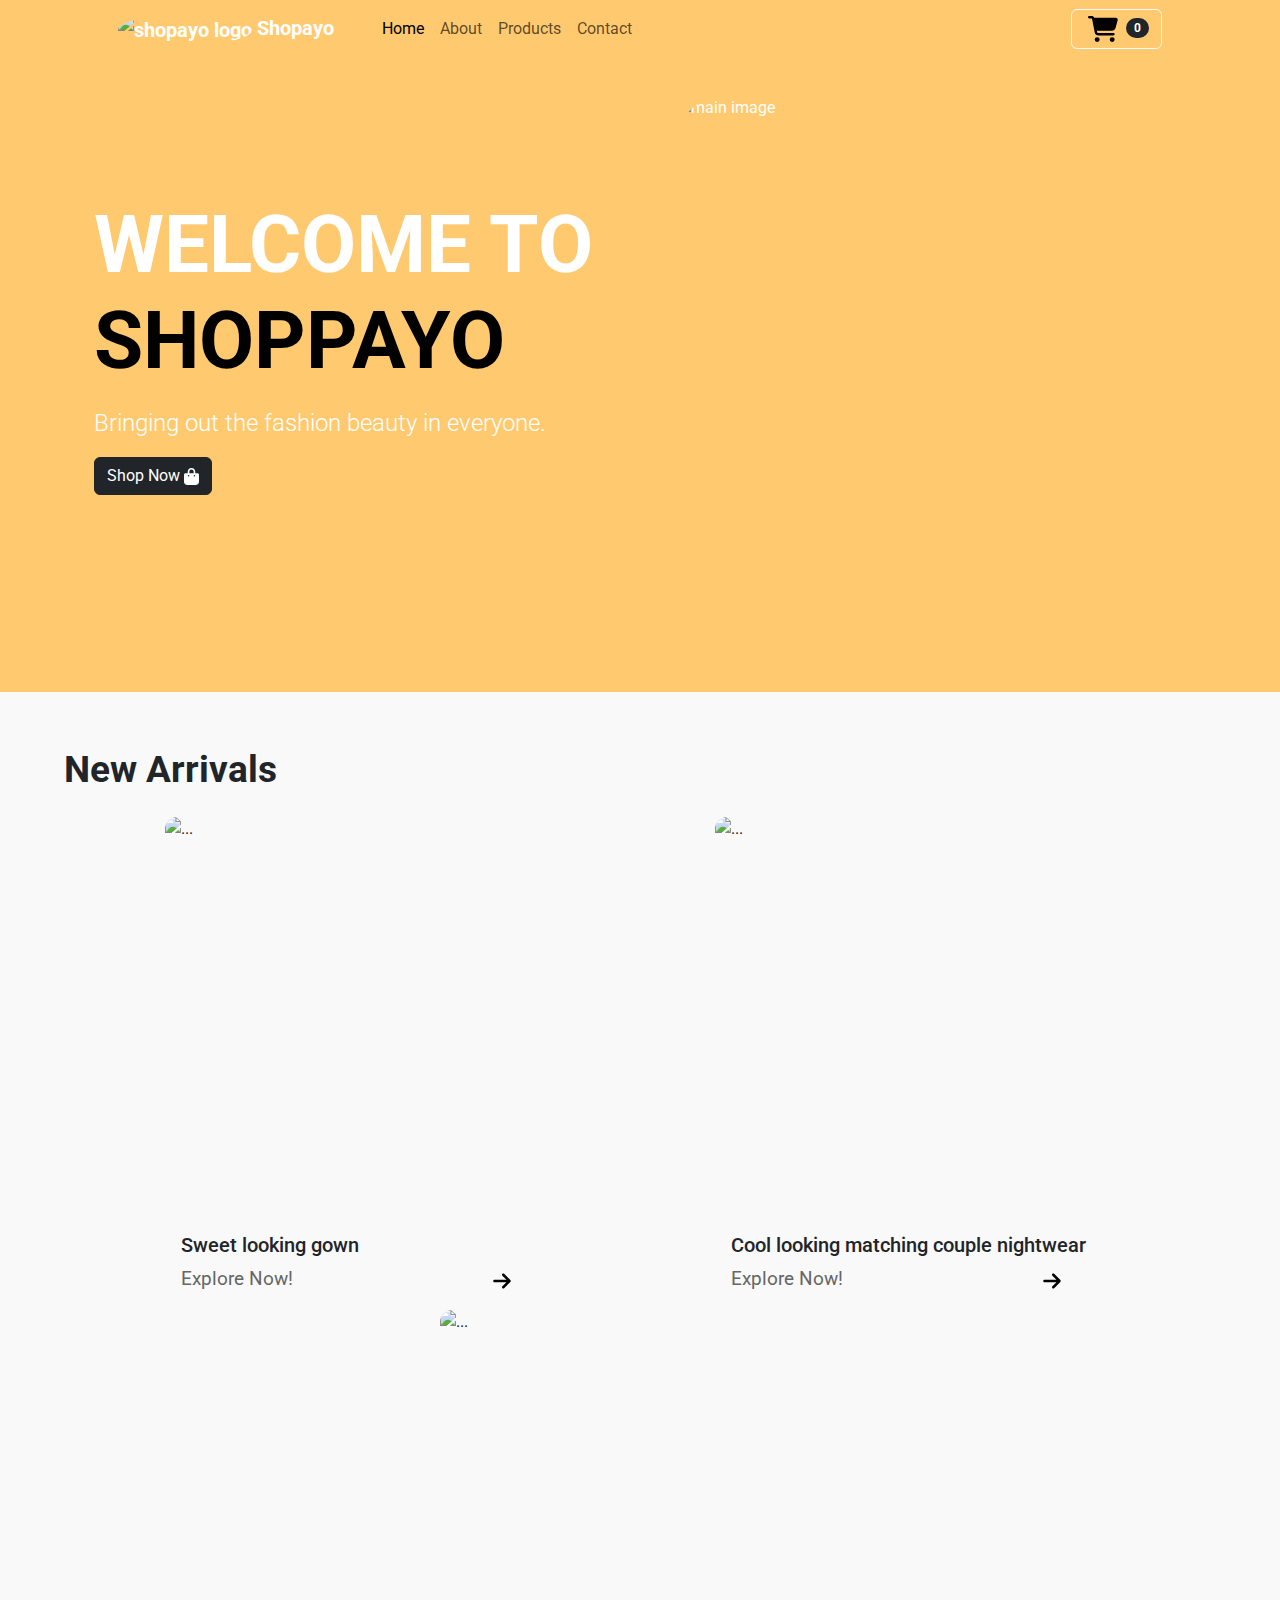
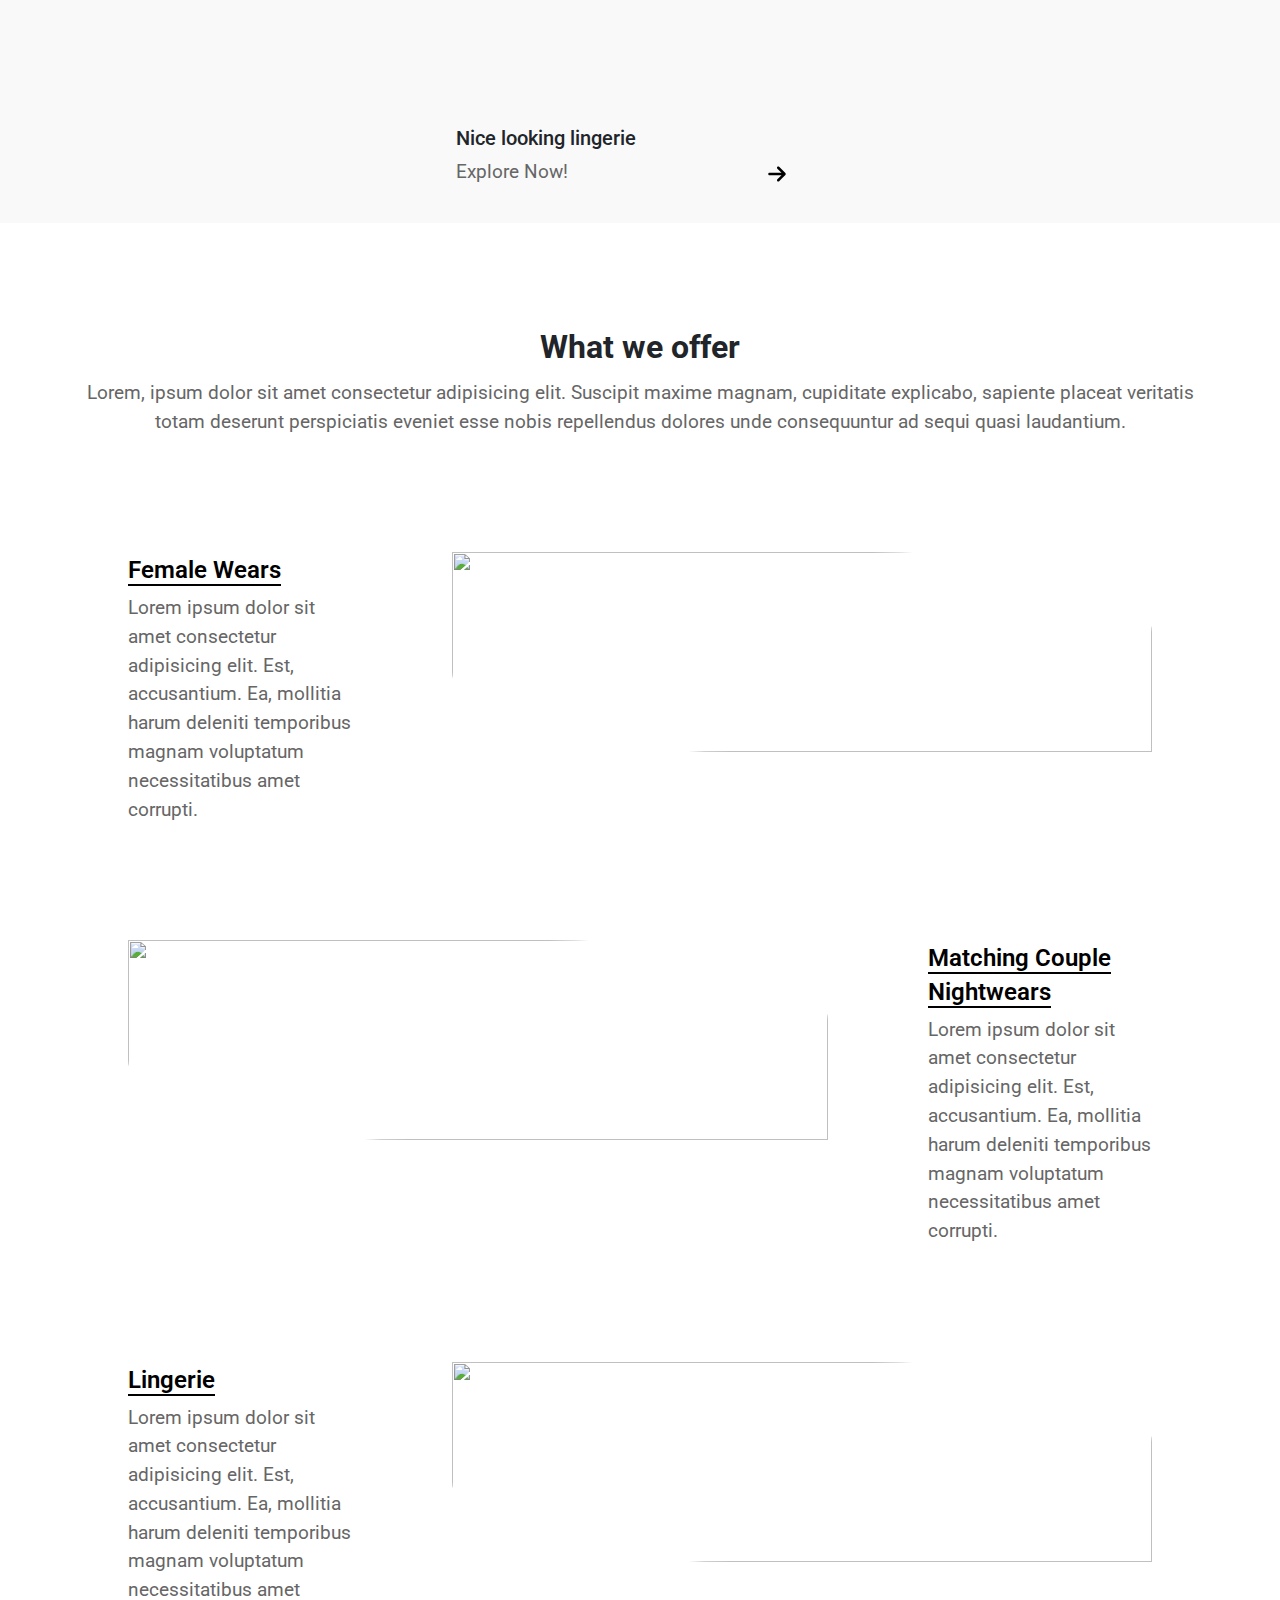
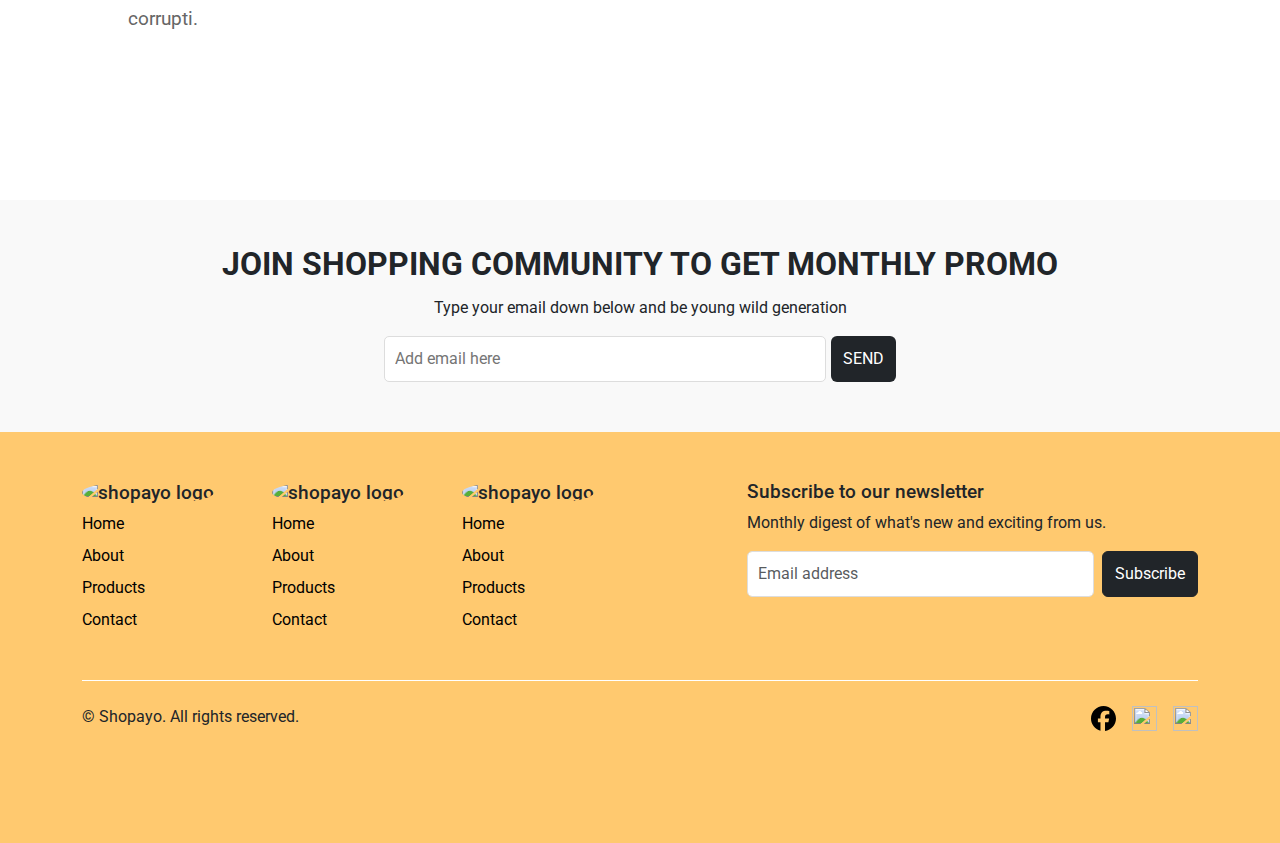
==== index.html @ 213a8718 "Add files via upload" ====
<!DOCTYPE html>
<html lang="en">
  <head>
    <meta charset="UTF-8" />
    <meta http-equiv="X-UA-Compatible" content="IE=edge" />
    <meta name="viewport" content="width=device-width, initial-scale=1.0" />
    <title>Shopayo</title>

    <!-- googlefonts link -->
    <link rel="preconnect" href="https://fonts.googleapis.com" />
    <link rel="preconnect" href="https://fonts.gstatic.com" crossorigin />
    <link
      href="https://fonts.googleapis.com/css2?family=Roboto:ital,wght@0,100;0,300;0,400;0,500;0,700;0,900;1,100;1,300;1,400;1,500;1,700;1,900&display=swap"
      rel="stylesheet"
    />

    <!-- bootstrap link -->
    <link
      href="https://cdn.jsdelivr.net/npm/bootstrap@5.3.3/dist/css/bootstrap.min.css"
      rel="stylesheet"
      integrity="sha384-QWTKZyjpPEjISv5WaRU9OFeRpok6YctnYmDr5pNlyT2bRjXh0JMhjY6hW+ALEwIH"
      crossorigin="anonymous"
    />

    <!-- swiperJS link css -->
  <link
  rel="stylesheet"
  href="https://cdn.jsdelivr.net/npm/swiper@11/swiper-bundle.min.css"
/>

    <!-- css link -->
    <link rel="stylesheet" href="./css/style.css" />
  </head>
  <body>
    <header>
      <!-- navbar -->
      <nav class="navbar navbar-expand-lg">
          <div class="container px-4 px-lg-5">
            <a class="navbar-brand text-white shopayo"><img class="logo" src="./assets/logo.png" alt="shopayo logo"> Shopayo</a>
            <button
              class="navbar-toggler collapsed"
              type="button"
              data-bs-toggle="collapse"
              data-bs-target="#navbarSupportedContent"
              aria-controls="navbarSupportedContent"
              aria-expanded="false"
              aria-label="Toggle navigation"
            >
              <span class="navbar-toggler-icon"></span>
            </button>
            <div class="navbar-collapse collapse" id="navbarSupportedContent">
              <ul class="navbar-nav me-auto mb-2 mb-lg-0 ms-lg-4">
                <li class="nav-item">
                  <a class="nav-link active" aria-current="page" href="#!"
                    >Home</a
                  >
                </li>
                <li class="nav-item">
                  <a class="nav-link" href="#about">About</a>
                </li>
                <li class="nav-item">
                  <a class="nav-link" href="./products.html">Products</a>
                </li>
                <li class="nav-item">
                  <a class="nav-link" href="./contact.html">Contact</a>
                </li>
              </ul>
            </div>
              <a href="./sign-in.html" class="account active"><img class="user-profile" src="./assets/person-circle.svg" alt=""></a>
              <button class="btn btn-outline-light cart-button" type="submit">
                <i class="bi-cart-fill me-1"></i>
                <img src="./assets/cart-shopping-solid.svg" alt="" width="30px">
                <span class="badge bg-dark text-white ms-1 rounded-pill cart"
                  >0</span
                >
              </button>
          </div>  
        </nav>
      </header>

      <!-- main-section -->
      <section id="main-section">
        <div class="container col-xxl-8 px-4 pt-5 pb-sm-1 pb-md-3 pb-lg-5  main-sec hidden">
          <div class="row flex-lg-row-reverse align-items-center g-5 py-5">
            <div class="col-10 col-sm-8 col-lg-6">
              <img src="./assets/main.jpg" class="d-block mx-lg-auto img-fluid main-image" alt="main image" width="500" height="500" loading="lazy">
            </div>
            <div class="col-lg-6">
              <h1 class="mb-3">WELCOME TO <span id="Shopayo">SHOPPAYO</span></h1>
              <p class="lead">Bringing out the fashion beauty in everyone.</p>
              <a href="./products.html" class="btn btn-dark">Shop Now <img src="./assets/bag-shopping-solid.svg" alt="" width="15px"></a>
            </div>
          </div>
        </div>
      </section>
 

    <section class="new-arrivals">
      <div class="hero-text">
        <h2>New Arrivals</h2>
      </div>

      <!-- new arrivals -->
      <div class="new-arrivals-cards">
        <div class="card" style="width: 25rem">
          <img src="./assets/fw1.jpg" class="card-img-top" alt="..." height="400px"/>
          <div class="card-body">
            <h5 class="card-title">Sweet looking gown</h5>
            <a href="./products.html" class="link">
              Explore Now!  <a href="./products.html"> <img class="animate-arrow" src="./assets/arrow.svg" alt="" width="40px" height="20px"></a>
            </a>
          </div>
        </div> 

          <div class="card" style="width: 25rem">
            <img src="./assets/mc1.jpg" class="card-img-top" alt="..." height="400px"/>
            <div class="card-body">
              <h5 class="card-title">Cool looking matching couple nightwear</h5>
              <a href="./products.html" class="link">
                Explore Now!  <a href="./products.html"> <img class="animate-arrow" src="./assets/arrow.svg" alt="" width="40px" height="20px"></a>
              </a>
            </div>
          </div>
      </div>
      <div class="card card3" style="width: 25rem">
        <img src="./assets/l1.jpg" class="card-img-top" alt="..." height="400px"/>
        <div class="card-body">
          <h5 class="card-title">Nice looking lingerie</h5>
          <a href="./products.html" class="link">
            Explore Now!  <a href="./products.html"> <img class="animate-arrow" src="./assets/arrow.svg" alt="" width="40px" height="20px"></a>
          </a>
        </div>
      </div>
    </section>

    <!-- about-section -->
    <section class="about">
      <div class="ii container sec-1 hidden">
        <div class="row">
          <h2>What we offer</h2>
          <p class="paragraph">
          Lorem, ipsum dolor sit amet consectetur adipisicing elit. Suscipit
          maxime magnam, cupiditate explicabo, sapiente placeat veritatis totam
          deserunt perspiciatis eveniet esse nobis repellendus dolores unde
          consequuntur ad sequi quasi laudantium.
          </p>
        </div>
      </div>

      <div class="main-about">
        <div class="text sec-2 hidden">
          <h3><a href="./products.html">Female Wears</a></h3>
          <p class="paragraph">
            Lorem ipsum dolor sit amet consectetur adipisicing elit. Est,
            accusantium. Ea, mollitia harum deleniti temporibus magnam
            voluptatum necessitatibus amet corrupti.
          </p>
        </div>
        <img class="images sec-2 hidden" src="./assets/item1.jpg" alt="" />
      </div>

      <div class="about-main">
        <img class="images sec-3 hidden" src="./assets/item2.jpg" alt="" />
        <div class="text sec-3 hidden">
          <h3><a href="./products.html">Matching Couple Nightwears</a></h3>
          <p class="paragraph">
            Lorem ipsum dolor sit amet consectetur adipisicing elit. Est,
            accusantium. Ea, mollitia harum deleniti temporibus magnam
            voluptatum necessitatibus amet corrupti.
          </p>
        </div>
      </div>

      <div class="main-about">
        <div class="text sec-4 hidden">
          <h3><a href="./products.html">Lingerie</a></h3>
          <p class="paragraph">
            Lorem ipsum dolor sit amet consectetur adipisicing elit. Est,
            accusantium. Ea, mollitia harum deleniti temporibus magnam
            voluptatum necessitatibus amet corrupti.
          </p>
        </div>
        <img class="images sec-4 hidden" src="./assets/item3.jpg" alt="" />
      </div>
    </section>

    <!-- community section -->
    <section class="community-section">
      <div class="community-info">
        <h2>JOIN SHOPPING COMMUNITY TO GET MONTHLY PROMO</h2>
        <p>Type your email down below and be young wild generation</p>

        <div class="form">
          <input type="email" placeholder="Add email here">
          <button type="submit" class="btn btn-dark">SEND</button>
        </div>
      </div>
    </section>
    <!-- testimonials -->

    <!-- <section class="testimonials">
      <h2>What our customers say about us</h2>



      <div class="slider-container">
        <div class="slider">
            <div class="slide">
              <div class="card">
                <img src="./assets/testiomonial image .png" class="testiomonial-image" alt="..."/>
                <h3>Lorem Ipsum</h3>
                <p>Lorem ipsum dolor sit amet consectetur adipisicing elit.</p>
              </div>
            </div>
  
            <div class="slide">
              <div class="card">
                <img src="./assets/testiomonial image .png" class="testiomonial-image" alt="..."/>
                <h3>Lorem Ipsum</h3>
                <p>Lorem ipsum dolor sit amet consectetur adipisicing elit.</p>
              </div>
            </div>
  
            <div class="slide">
              <div class="card">
                <img src="./assets/testiomonial image .png" class="testiomonial-image" alt="..."/>
                <h3>Lorem Ipsum</h3>
                <p>Lorem ipsum dolor sit amet consectetur adipisicing elit.</p>
              </div>
            </div>

            <div class="slide">
              <div class="card">
                <img src="./assets/testiomonial image .png" class="testiomonial-image" alt="..."/>
                <h3>Lorem Ipsum</h3>
                <p>Lorem ipsum dolor sit amet consectetur adipisicing elit.</p>
              </div>
            </div>

            <div class="slide">
              <div class="card">
                <img src="./assets/testiomonial image .png" class="testiomonial-image" alt="..."/>
                <h3>Lorem Ipsum</h3>
                <p>Lorem ipsum dolor sit amet consectetur adipisicing elit.</p>
              </div>
            </div>

            <div class="slide">
              <div class="card">
                <img src="./assets/testiomonial image .png" class="testiomonial-image" alt="..."/>
                <h3>Lorem Ipsum</h3>
                <p>Lorem ipsum dolor sit amet consectetur adipisicing elit.</p>
              </div>
            </div>

            <div class="slide">
              <div class="card">
                <img src="./assets/testiomonial image .png" class="testiomonial-image" alt="..."/>
                <h3>Lorem Ipsum</h3>
                <p>Lorem ipsum dolor sit amet consectetur adipisicing elit.</p>
              </div>
            </div>

            <div class="slide">
              <div class="card">
                <img src="./assets/testiomonial image .png" class="testiomonial-image" alt="..."/>
                <h3>Lorem Ipsum</h3>
                <p>Lorem ipsum dolor sit amet consectetur adipisicing elit.</p>
              </div>
            </div>

            <div class="slide">
              <div class="card">
                <img src="./assets/testiomonial image .png" class="testiomonial-image" alt="..."/>
                <h3>Lorem Ipsum</h3>
                <p>Lorem ipsum dolor sit amet consectetur adipisicing elit.</p>
              </div>
            </div>
        </div>
    </div>
    </section> -->

    <!-- footer -->
    <div class="footer">
    <div class="container">
      <footer class="py-5">
        <div class="row">
          <div class="col-6 col-md-2 mb-3">
            <h4><img class="footer-logo" src="./assets/logo.png" alt="shopayo logo"></h4>
            <ul class="nav flex-column">
              <li class="nav-item mb-2"><a href="#" class="nav-link p-0 a">Home</a></li>
              <li class="nav-item mb-2"><a href="#" class="nav-link p-0 a">About</a></li>
              <li class="nav-item mb-2"><a href="#" class="nav-link p-0 a">Products</a></li>
              <li class="nav-item mb-2"><a href="#" class="nav-link p-0 a">Contact</a></li>
            </ul>
          </div>

          <div class="col-6 col-md-2 mb-3">
            <h4><img class="footer-logo" src="./assets/logo.png" alt="shopayo logo"></h4>
            <ul class="nav flex-column">
              <li class="nav-item mb-2"><a href="#" class="nav-link p-0 a">Home</a></li>
              <li class="nav-item mb-2"><a href="#" class="nav-link p-0 a">About</a></li>
              <li class="nav-item mb-2"><a href="#" class="nav-link p-0 a">Products</a></li>
              <li class="nav-item mb-2"><a href="#" class="nav-link p-0 a">Contact</a></li>
            </ul>
          </div>

          <div class="col-6 col-md-2 mb-3">
            <h4><img class="footer-logo" src="./assets/logo.png" alt="shopayo logo"></h4>
            <ul class="nav flex-column">
              <li class="nav-item mb-2"><a href="#" class="nav-link p-0 a">Home</a></li>
              <li class="nav-item mb-2"><a href="#" class="nav-link p-0 a">About</a></li>
              <li class="nav-item mb-2"><a href="#" class="nav-link p-0 a">Products</a></li>
              <li class="nav-item mb-2"><a href="#" class="nav-link p-0 a">Contact</a></li>
            </ul>
          </div>

          <div class="col-md-5 offset-md-1 mb-3">
            <form>
              <h4>Subscribe to our newsletter</h4>
              <p>Monthly digest of what's new and exciting from us.</p>
              <div class="d-flex flex-column flex-sm-row w-100 gap-2">
                <label for="newsletter1" class="visually-hidden">Email address</label>
                <input id="newsletter1" type="text" class="form-control" placeholder="Email address">
                <button class="btn btn-dark subscribe-button type="button">Subscribe</button>
              </div>
            </form>
          </div>
        </div>

        <div class="d-flex flex-column flex-sm-row justify-content-between py-4 my-4 b">
          <p>© Shopayo. All rights reserved.</p>
          <ul class="list-unstyled d-flex">
            <li class="ms-3 social-media"><a class="link-body-emphasis" href="#"><img src="./assets/facebook-brands-solid.svg" class="bi" width="25" height="25"></img></a></li>
            <li class="ms-3 social-media"><a class="link-body-emphasis" href="#"><img src="./assets/instagram-brands-solid.svg" class="bi" width="25" height="25"></img></a></li>
            <li class="ms-3 social-media"><a class="link-body-emphasis" href="#"><img src="./assets/twitter-brands-solid.svg" class="bi" width="25" height="25"></img></a></li>
          </ul>
        </div>
      </footer>
    </div>
  </div>

    <script
      src="https://cdn.jsdelivr.net/npm/bootstrap@5.3.3/dist/js/bootstrap.bundle.min.js"
      integrity="sha384-YvpcrYf0tY3lHB60NNkmXc5s9fDVZLESaAA55NDzOxhy9GkcIdslK1eN7N6jIeHz"
      crossorigin="anonymous"
    ></script>
    <script src="./script.js"></script>
  </body>
</html>
---- css/style.css ----
* {
  margin: 0;
  padding: 0;
}

body {
  margin: 0;
  padding: 0;
  font-family: "Roboto", sans-serif;
  overflow-x: hidden;
}

/* homepage */

/* header {
  background-color: #ffc96f;
  color: white;
} */

.logo {
  width: 40px;
  height: 40px;
  border-radius: 50%;
}

.navbar-brand {
  font-weight: 700;
}

.navbar {
  background-color: #ffc96f;
  position: fixed;
  z-index: 1000;
  width: 100%;
}

.nav-link:hover {
  color: white;
  padding-bottom: 0;
  border-bottom: 2px white solid;
  transition: 0.3s ease-out;
}

.active:hover {
  padding-bottom: 0;
  border-bottom: 2px black solid;
}

/* .navbar {
  animation: zoom-in 0.9s;
} */

.account {
  padding-right: 60px;
}

.user-profile {
  width: 40px;
}

.user-profile:hover {
  filter: contrast(0) brightness(100);
}

.account {
  filter: contrast(0) brightness(100);
  border: none;
}

.account.active {
  border: none;
}

#main-section {
  background-color: #ffc96f;
  color: white;
}

.main-image {
  border-radius: 10%;
}

h1 {
  font-size: 5rem;
  font-weight: bold;
}

.lead {
  font-size: 1.5rem;
}

#main-section a > img {
  filter: contrast(0) brightness(100);
}

span {
  color: black;
}

.about {
  padding: 100px 0;
  line-height: 1.5;
}
.ii {
  text-align: center;
  padding-bottom: 50px;
}

h2 {
  font-size: 2rem;
  font-weight: 700;
  line-height: 1.5;
}

h4 {
  font-size: 1.2rem;
  font-weight: 500;
}

.paragraph{
  font-size: 1.2rem;
  color: #666;
}

.main-about,
.about-main {
  display: flex;
  gap: 100px;
  margin: 0 10%;
  padding: 50px 0;
}

.images {
  width: 700px;
  height: 200px;
  border-top-right-radius: 40%;
  border-bottom-left-radius: 40%;
}

.text a {
  text-decoration: none;
  color: black;
  font-size: 1.5rem;
  font-weight: 600;
  border-bottom: 2px black solid;
  transition: color 0.2s;
}

.text a:hover {
  color: #ffc96f;
  border-bottom: 2px #ffc96f solid;
}

.text h3{
  transition: transform 0.2s ease-in;
}

.text h3:hover{
  transform: translateY(-3px);
}

.new-arrivals {
  background-color: #f9f9f9;
  padding-top: 50px;
  padding-bottom: 20px;
}

.new-arrivals .hero-text {
  margin-left: 5%;
  margin-bottom: 20px;
}

.new-arrivals .hero-text h2 {
  font-weight: bold;
  font-size: 2.3rem;
}

.new-arrivals-cards {
  display: flex;
  gap: 150px;
  justify-content: center;
  
}

.new-arrivals .card {
  background-color: transparent;
  border: none;
}

.new-arrivals .card3 {
   margin: 0 auto;
}

.new-arrivals .card > img {
  border-radius: 3%;
}

.new-arrivals .card .link {
  padding-right: 50%;
  text-decoration: none;
  color: #666;
  font-size: 1.2rem;
}

.animate-arrow {
  animation: slide-right 1s cubic-bezier(0.4,0,0.3,0.7) infinite;
  animation-fill-mode: both;
}

@keyframes slide-right {
  from {
    transform: translateX(0);
  }
  to {
    transform: translateX(7px);
  }
}

.community-section {
  background-color: #f9f9f9;
  text-align: center;
  padding-top: 40px;
}

.community-section .form {
  display: flex;
  gap: 5px;
  justify-content: center;
  margin: 0 30%;
  padding-bottom: 50px;
}

.community-section .form button {
  border: none;
  padding-top: 1px;
  padding-bottom: 1px;
}

/* .hidden {
  opacity: 0;
  filter: blur(5px);
  transition: all 1s;
}

.show {
  opacity: 1;
  filter: blur(0);
}

.main-sec.hidden {
  transform: translateY(-50%);
}

.main-sec.show {
  transform: translateY(0);
}

.sec-1.hidden {
  transform: translateY(100%);
  transition-duration: 0.7s;
}

.sec-1.show {
  transform: translateY(0);
}

.sec-2.hidden{
  transition-delay: 0.4s;
}

.sec-2.hidden, .sec-3.hidden, .sec-4.hidden, .sec-5.hidden {
  transform: translateX(-100%);
}

.sec-2.show, .sec-3.show, .sec-4.show, .sec-5.show {
  transform: translateX(0);
}

.sec-6.hidden {
  transform: translateY(200px);
  transition-duration: 0.5s;
}

.sec-6.show {
  transform: translateY(0);
} */

.testimonials {
  padding: 0 5% 100px;
}

.testimonials h2 {
  padding-bottom: 50px;
  text-align: center;
}

.carousel-item .card {
  border: 2px darkgrey solid;
  text-align: center;
  padding: 50px;
  margin: 0 auto;
}

.carousel-item:hover {
  border-bottom: none;
}

.testiomonial-image {
  width: 100px;
  height: 100px;
  border-radius: 50%;
  margin: 0 auto 20px;
}
.footer {
  background-color: #ffc96f;
  margin-bottom: -100px;
}

.a {
  color: black;
}

.a:hover {
  border-bottom: none;
  color: white;
}

.footer-logo {
  width: 35px;
  height: 35px;
  border-radius: 100%;
  margin: auto 0;
}

.social-media{
  transition: all 0.2s ;
}

.social-media:hover{
  filter: contrast(0) brightness(100);
  transform: translateY(-4px);
}

.b {
  border-top: 1.5px solid white;
}

/* .subscribe-button,
.btn-outline-dark, .cart-button {
  transition: transform 0.2s;
}

.subscribe-button:hover,
.btn-outline-dark:hover, .cart-button:hover {
  transform: scale(1.1);
}

.subscribe-button:active,
.btn-outline-dark:active{
  transform: translateY(7px);
}

.subscribe-button:active,
.btn-outline-dark:active, .cart-button:active {
  transform: translateY(5px);
} */

/* Homepage Keyframes */
/* @keyframes zoom-in {
  from {
    transform: scale(0);
  }

  to {
    transform: scale(1);
  }
} */

/* product-page */

#Products {
  margin-bottom: 100px;
}

#Products h1 {
  font-size: 2.5rem;
  margin-top: 100px;
}

.products-text {
  text-align: center;
  margin: 0 auto;
  width: 100%;
}

.products-text p {
  margin-top: 10px;
}

.searchbar {
  display: flex;
  flex-direction: row;
  gap: 5px;
  justify-content: center;
  margin: 0 auto;
  width: 100%;
  margin-bottom: 20px;
}

.searchbar input {
  width: 70%;
  border-radius: 5px;
  border: 0.7px solid;
}

.searchbar button {
  width: fit-content;
  border-radius: 5px;
}

.fw, .li, .mc {
  margin-left: 2%;
  margin-right: 2%;
}

.fw h2, .li h2, .mc h2 {
  margin-top: 60px;
  text-align: center;
}


.fw .slider-container,
 .slider-container-2,
  .lingeries .slider-container,
   .night-wears .slider-container {
  margin: 0 auto;
  width: 100%;
  overflow-x: auto;
  overscroll-behavior-x: contain;
}

.slider {
  display: flex;
  width: max-content;
  transition: transform 0.5s ease;

}

.slide {
  padding: 20px;
  box-sizing: border-box;
}

.slide .card {
  padding: 10px;
  padding-top: 2px;
}

.review-form-section {
  background-color: #f9f9f9;
  padding: 40px;
  border-radius: 10px;
  max-width: 600px;
  height: 600px;
  margin: auto;
  margin-top: 50px;
  margin-bottom: 50px;
}

.review-form {
  display: flex;
  flex-direction: column;
}

.review-form-section .form-group {
  margin-bottom: 10px;
}

label {
  font-weight: bold;
  margin-bottom: 8px;
}

input[type="text"],
input[type="email"],
textarea {
  width: 100%;
  padding: 10px;
  border: 1px solid #ddd;
  border-radius: 5px;
  font-size: 16px;
}

.review-form-section .form-group
input:focus, .review-form-section .form-group
textarea:focus, .review-form-section .form-group
select:focus,
.searchbar input:focus,
.community-section .form input:focus {
  border-color: #ffc96f;
  outline: none;
}

.review-form-section .form-group
select:focus {
  box-shadow: none;
}

.review-form-section textarea {
  resize: vertical;
}

.review-form-section button {
  padding: 12px;
  border: none;
  border-radius: 5px;
  cursor: pointer;
  font-size: 16px;
  margin-bottom: 200px;
}

/* mediaqueries */

/* @media (max-width: 405px) {
  #main-section h1 {
    font-size: 3.5rem;
  }

  #main-section p {
    font-size: 1.2rem;
  }
} */

@media (max-width: 440px) {
  .cart-button{
    position: absolute;
    left: 56vw;
  }

  /* #main-section h1 {
    font-size: 4rem;
  }

  #main-section p {
    font-size: 1.2rem;
  } */

  .community-section .form {
    margin: 0 5%;
  }
}

@media (max-width: 500px) {
  #main-section h1 {
    font-size: 3.5rem;
  }

  #main-section p {
    font-size: 1rem;
  }

  #main-section a {
    font-size: 0.9rem;
  }

  #main-section a > img {
    width: 12px;
  }

  .new-arrivals {
    width: 100%;
    margin: 0 auto;
  }

  .new-arrivals .card {
    width: 18rem;
  }

  .new-arrivals .card > img {
    width: 90%;
    height: 300px;
  }
}

@media (max-width: 950px) {
  .new-arrivals-cards {
    flex-direction: column;
    gap: 0;
  }

  .new-arrivals-cards .card {
    margin: 0 auto;
  }

  .community-section .form {
    margin: 0 20%;
  }
}

@media (max-width: 991px) {
  .nav-link:hover {
    width: 100px;
  }

  .cart-button{
    position: absolute;
    top: 15px;
    left: 60vw;
  }

  .account {
    position: absolute;
    top: 13px;
    left: 50vw;
  }
}

@media (max-width: 700px) {
  .account {
    top: 17px;
  }

  .user-profile {
    width: 35px;
  }

  #about {
    display: flex;
    flex-direction: column;
    justify-content: center;
    align-items: center;
  }

  .main-about {
    display: flex;
    flex-direction: column-reverse;
    gap: 50px;
  }

  .about-main {
    display: flex;
    flex-direction: column;
    gap: 50px;
  }

  .images {
    width: auto;
  }
}

/* SignIn page */
.account-header {
  text-align: center;
  margin-top: 10px;
}

.account-header img{
  border-radius: 50%;
  width: 60px;
}

.section1 {
  text-align: center;
  margin: 30px auto 40px;
  border: 1px solid #ffc96f;
  border-radius: 4px;
  width: 400px;
  padding:  40px 0 30px;
  box-shadow: 0px 4px 10px rgba(0, 0, 0, 0.1);
}

.section1 h1 {
  font-size: 2.7rem;
  font-weight: bold;
  margin-bottom: 5px;
}

.section1 p {
  font-size: 1.2rem;
  color: #333;
}

.section1 form {
  margin-top: 50px;
  text-align: left;
}

.signIn-label {
  display: block;
  margin-bottom: 5px;
  margin-left: 20px;
  font-size: 0.9rem;
  font-weight: bold;
}

.signIn-input[type="email"],
.signIn-input[type="password"]{
  width: 90%;
  margin-left: 20px;
  margin-right: 10px;
  padding: 12px;
  border: 1px solid #ccc;
  border-radius: 4px;
  font-size: 1rem;
  color: #333;
  transition: border-color 0.3s ease;
}

.signIn-input:focus {
  border-color: #ffc96f;
  outline: none;
}

.signIn-btn {
  display: block;
  margin: 20px auto;
  width: 90%;
  padding: 12px;
  border-radius: 4px;
}

.label2 {
  margin-top: 20px;
}

.label3 {
  font-size: 0.9rem;
  font-weight: bold;
  margin-left: 5px;
}

.fb {
  margin-left: 20px;
}

.fp {
  margin-left: 76px;
  font-size: 0.9rem;
}

/* Create Account Page */
p.ca {
  font-size: 1rem;
  width: 400px;
  margin-top: 30px;
}

.ca a {
  margin-left: 10px;
}

.signUp-form {
  width: 450px;
}

.signUp-label {
  display: block;
  margin-bottom: 5px;
  margin-left: 20px;
  font-size: 0.9rem;
  font-weight: bold;
}

.signUp-input[type="text"],
.signUp-input[type="text"],
.signUp-input[type="email"],
.signUp-input[type="password"]{
  width: 90%;
  margin-left: 20px;
  margin-right: 10px;
  padding: 12px;
  border: 1px solid #ccc;
  border-radius: 4px;
  font-size: 1rem;
  color: #333;
  transition: border-color 0.3s ease;
}

.signUp-input:focus {
  border-color: #ffc96f;
  outline: none;
}

.signUp-input[placeholder= "At least 8 characters"] {
  font-size: 0.9rem;
}

.signUp-btn {
  display: block;
  margin: 20px auto;
  width: 90%;
  padding: 12px;
  border-radius: 4px;
}

.ficons img:hover, ficons img:focus {
  filter: contrast(0) brightness(100);
}

@media (max-width: 500px) {
  /* body {
    overflow-x: hidden;
  } */
  .signUp-form {
    width: 350px;
  }

  .section1 h1 {
    font-size: 2.3rem;
  }
  
  .section1 p {
    font-size: 1rem;
  }

.signUp-input[type="text"],
.signUp-input[type="text"],
.signUp-input[type="email"],
.signUp-input[type="password"]{
  padding: 10px;
  font-size: 0.8rem;
}

.signUp-input[placeholder= "At least 8 characters"] {
  font-size: 0.7rem;
}

.signUp-btn {
  padding: 10px;
}

.signUp-form {
  width: 350px;
}

.signIn-input[type="text"],
.signIn-input[type="text"],
.signIn-input[type="email"],
.signIn-input[type="password"]{
padding: 10px;
font-size: 0.8rem;
}

.signUp-input[placeholder= "At least 8 characters"] {
font-size: 0.8rem;
}

.signIn-btn {
padding: 10px;
}

.signIn-form {
  width: 350px;
}

.fp {
  margin-left: 50px;
  font-size: 0.9rem;
}

p.ca {
  font-size: 0.9rem;
  width: 350px;
}
}




.slider-container {
  margin: 0 auto;
  width: 80%;
  overflow-x: auto;
  overscroll-behavior-x: contain;
}

.slider {
  display: flex;
  transition: transform 0.5s ease;
}

.slide {
  padding: 10px;
  box-sizing: border-box;
}

.slide .card {
  text-align: center;
  width: 250px;
  padding: 10px 20px;
  border: 1px solid #ffc96f;
  border-radius: 10px;
  box-shadow: 0px 4px 10px rgba(0, 0, 0, 0.1);
}

.slide .card p {
  margin-bottom: 20px;
}
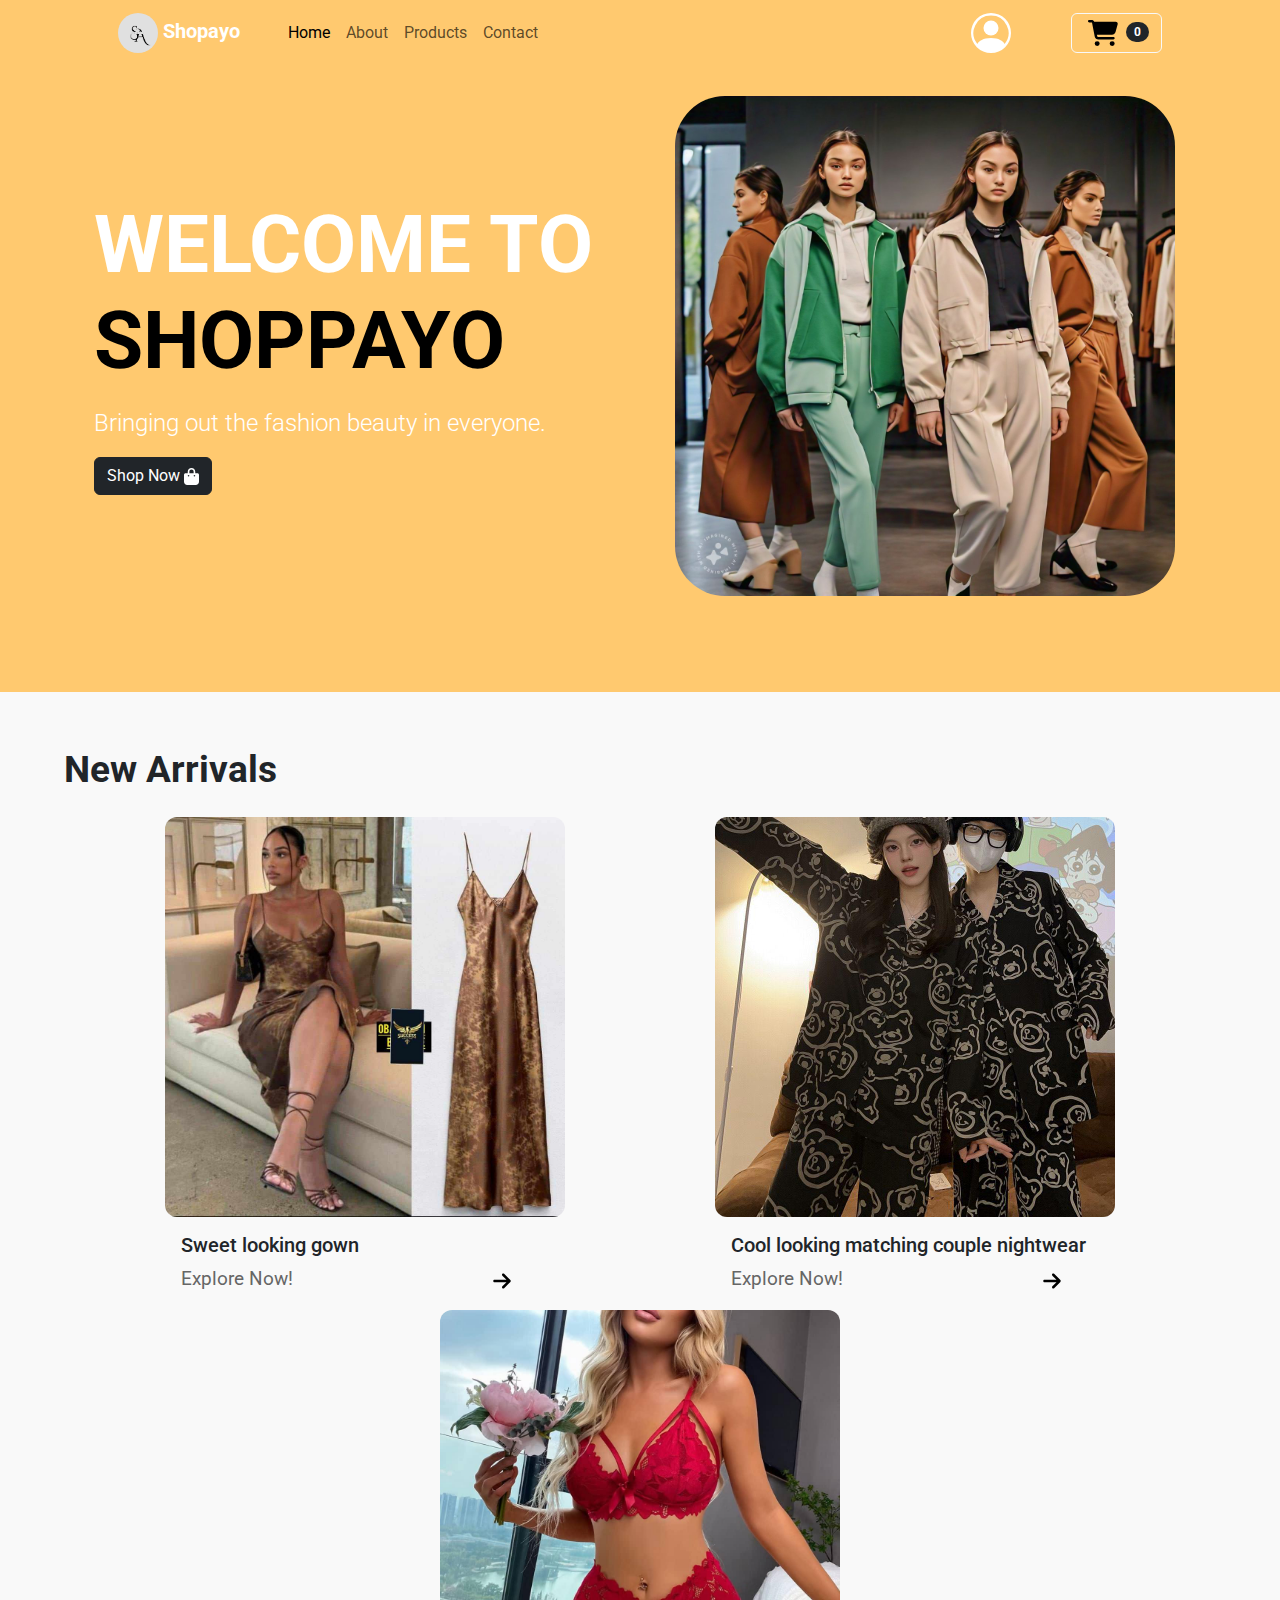
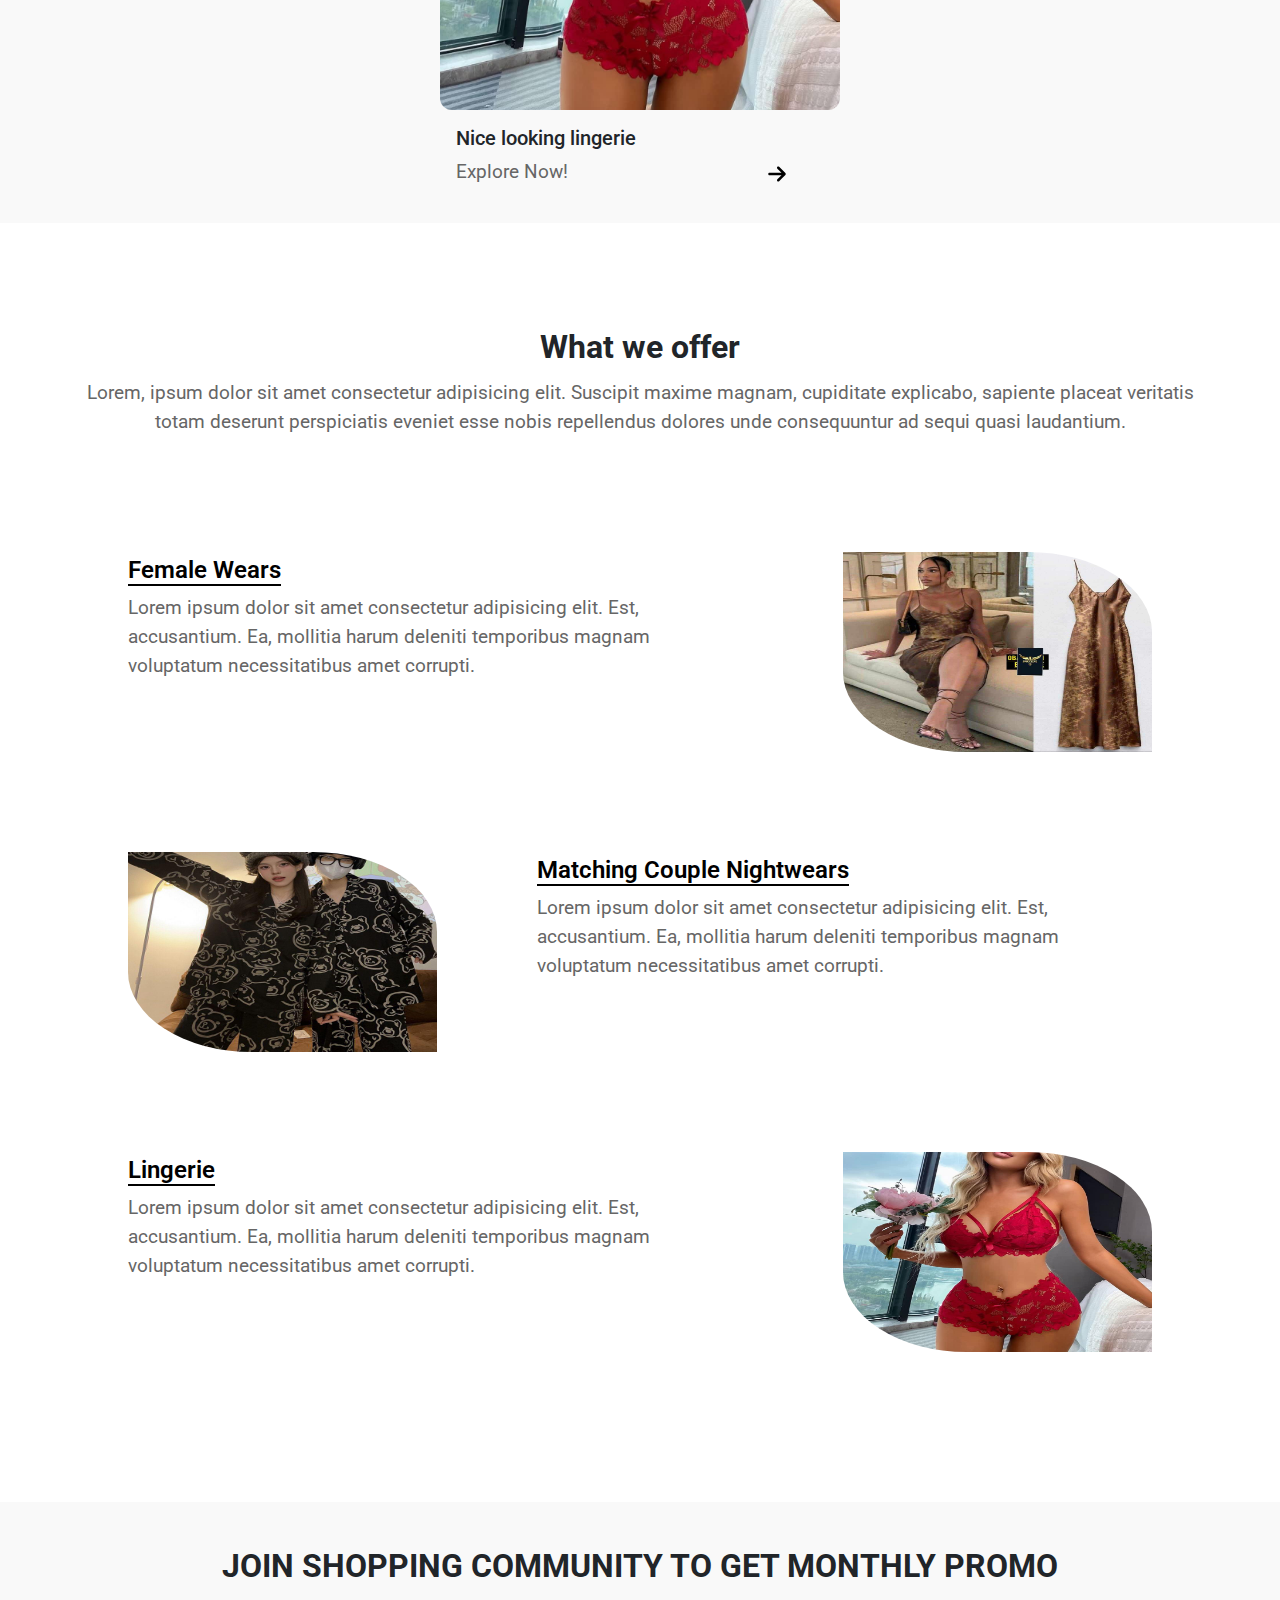
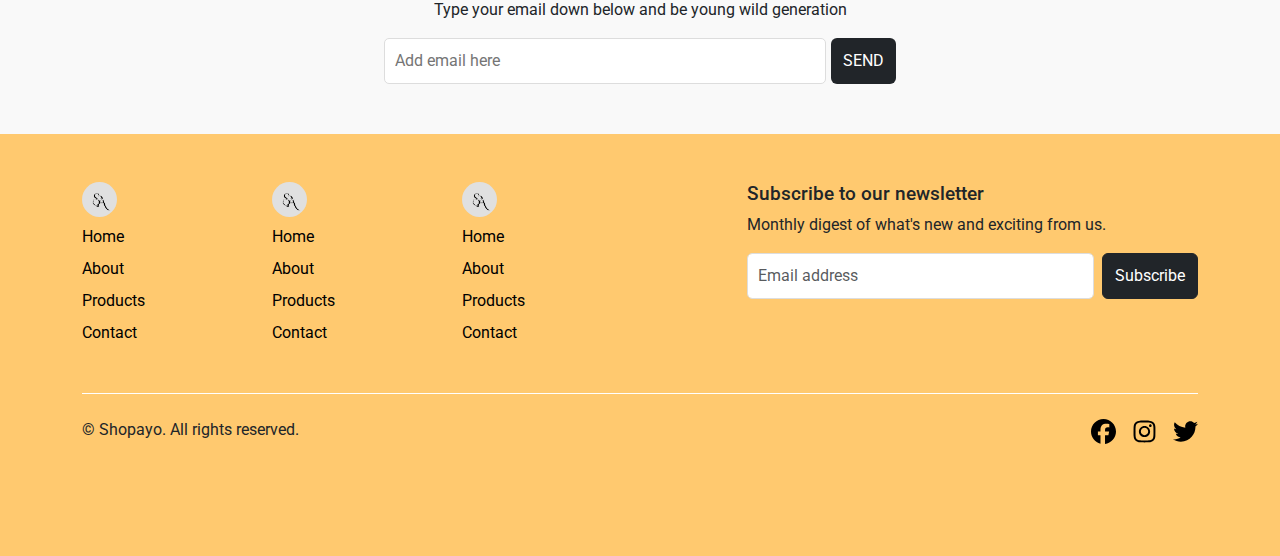
==== commit adf2182d: "Add files via upload" ====
--- a/index.html
+++ b/index.html
@@ -156,11 +156,11 @@
             voluptatum necessitatibus amet corrupti.
           </p>
         </div>
-        <img class="images sec-2 hidden" src="./assets/item1.jpg" alt="" />
+        <img class="images sec-2 hidden" src="./assets/fw1.jpg" alt="" />
       </div>
 
       <div class="about-main">
-        <img class="images sec-3 hidden" src="./assets/item2.jpg" alt="" />
+        <img class="images sec-3 hidden" src="./assets/mc1.jpg" alt="" />
         <div class="text sec-3 hidden">
           <h3><a href="./products.html">Matching Couple Nightwears</a></h3>
           <p class="paragraph">
@@ -180,7 +180,7 @@
             voluptatum necessitatibus amet corrupti.
           </p>
         </div>
-        <img class="images sec-4 hidden" src="./assets/item3.jpg" alt="" />
+        <img class="images sec-4 hidden" src="./assets/l1.jpg" alt="" />
       </div>
     </section>
 
